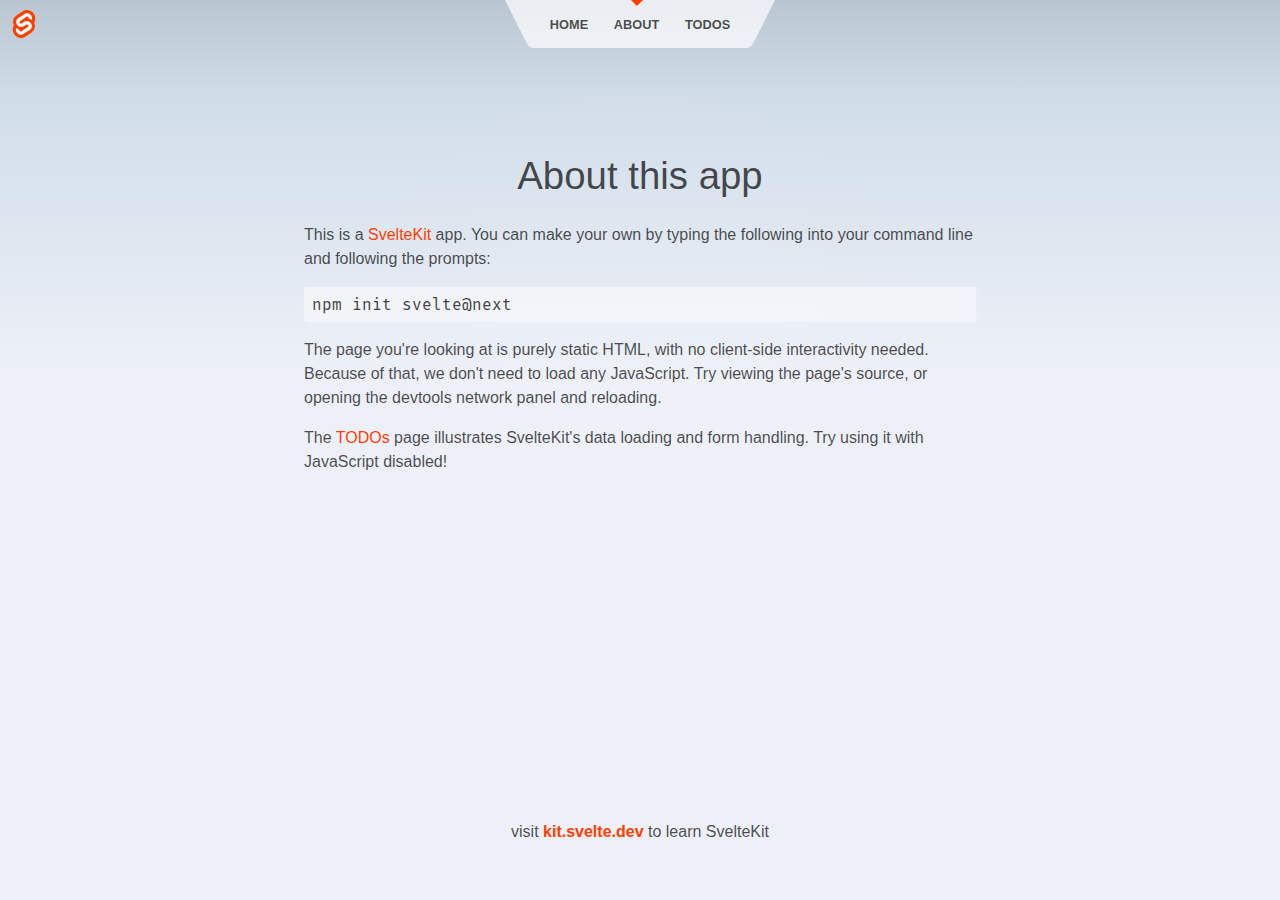
==== about/index.html @ dad06f30 "Experimenting with Svelte.kit static generated site and Contentful" ====
<!DOCTYPE html>
<html lang="en">
	<head>
		<meta charset="utf-8" />
		<link rel="icon" href="/favicon.ico" />
		<meta name="viewport" content="width=device-width, initial-scale=1" />

		<title>About</title>

		

		<link rel="stylesheet" href="/./_app/assets/start-a8cd1609.css">
		<link rel="stylesheet" href="/./_app/assets/pages/$layout.svelte-668ef4e9.css">
		<link rel="stylesheet" href="/./_app/assets/pages/about.svelte-4db5be0d.css">

		
	</head>
	<body>
		<div id="svelte">


<header class="svelte-a57vis"><div class="corner svelte-a57vis"><a href="https://kit.svelte.dev" class="svelte-a57vis"><img src="/_app/assets/svelte-logo.87df40b8.svg" alt="SvelteKit" class="svelte-a57vis"></a></div>

	<nav class="svelte-a57vis"><svg viewBox="0 0 2 3" aria-hidden="true" class="svelte-a57vis"><path d="M0,0 L1,2 C1.5,3 1.5,3 2,3 L2,0 Z" class="svelte-a57vis"></path></svg>
<ul class="svelte-a57vis"><li class="svelte-a57vis"><a sveltekit:prefetch href="/" class="svelte-a57vis">Home</a></li>
	<li class="svelte-a57vis active"><a sveltekit:prefetch href="/about" class="svelte-a57vis">About</a></li>
	<li class="svelte-a57vis"><a sveltekit:prefetch href="/todos" class="svelte-a57vis">Todos</a></li></ul>
<svg viewBox="0 0 2 3" aria-hidden="true" class="svelte-a57vis"><path d="M0,0 L0,3 C0.5,3 0.5,3 1,2 L2,0 Z" class="svelte-a57vis"></path></svg></nav>

	<div class="corner svelte-a57vis"></div>
</header>

<main class="svelte-1izrdc8">

<div class="content svelte-cf77e8"><h1>About this app</h1>

	<p>This is a <a href="https://kit.svelte.dev">SvelteKit</a> app. You can make your own by typing the
following into your command line and following the prompts:
	</p>

	
	<pre>npm init svelte@next</pre>

	<p>The page you&#39;re looking at is purely static HTML, with no client-side interactivity needed.
Because of that, we don&#39;t need to load any JavaScript. Try viewing the page&#39;s source, or opening
the devtools network panel and reloading.
	</p>

	<p>The <a href="/todos">TODOs</a> page illustrates SvelteKit&#39;s data loading and form handling. Try using
it with JavaScript disabled!
	</p>
</div></main>

<footer class="svelte-1izrdc8"><p>visit <a href="https://kit.svelte.dev" class="svelte-1izrdc8">kit.svelte.dev</a> to learn SvelteKit</p>
</footer>



	
</div>
	</body>
</html>
---- _app/assets/start-a8cd1609.css ----
#svelte-announcer.svelte-1j55zn5{position:absolute;left:0;top:0;clip:rect(0 0 0 0);clip-path:inset(50%);overflow:hidden;white-space:nowrap;width:1px;height:1px}
---- _app/assets/pages/$layout.svelte-668ef4e9.css ----
header.svelte-a57vis.svelte-a57vis{display:flex;justify-content:space-between}.corner.svelte-a57vis.svelte-a57vis{width:3em;height:3em}.corner.svelte-a57vis a.svelte-a57vis{display:flex;align-items:center;justify-content:center;width:100%;height:100%}.corner.svelte-a57vis img.svelte-a57vis{width:2em;height:2em;object-fit:contain}nav.svelte-a57vis.svelte-a57vis{display:flex;justify-content:center;--background:rgba(255,255,255,0.7)}svg.svelte-a57vis.svelte-a57vis{width:2em;height:3em;display:block}path.svelte-a57vis.svelte-a57vis{fill:var(--background)}ul.svelte-a57vis.svelte-a57vis{position:relative;padding:0;margin:0;height:3em;display:flex;justify-content:center;align-items:center;list-style:none;background:var(--background);background-size:contain}li.svelte-a57vis.svelte-a57vis{position:relative;height:100%}li.active.svelte-a57vis.svelte-a57vis::before{--size:6px;content:'';width:0;height:0;position:absolute;top:0;left:calc(50% - var(--size));border:var(--size) solid transparent;border-top:var(--size) solid var(--accent-color)}nav.svelte-a57vis a.svelte-a57vis{display:flex;height:100%;align-items:center;padding:0 1em;color:var(--heading-color);font-weight:700;font-size:.8rem;text-transform:uppercase;letter-spacing:10%;text-decoration:none;transition:color .2s linear}a.svelte-a57vis.svelte-a57vis:hover{color:var(--accent-color)}@font-face{font-family:'Fira Mono';font-style:normal;font-display:swap;font-weight:400;src:url(/_app/assets/fira-mono-cyrillic-ext-400-normal.b3140dd3.woff2) format('woff2'),url(/_app/assets/fira-mono-all-400-normal.0d19eb5d.woff) format('woff');unicode-range:U+0460-052F,U+1C80-1C88,U+20B4,U+2DE0-2DFF,U+A640-A69F,U+FE2E-FE2F}@font-face{font-family:'Fira Mono';font-style:normal;font-display:swap;font-weight:400;src:url(/_app/assets/fira-mono-cyrillic-400-normal.046b609f.woff2) format('woff2'),url(/_app/assets/fira-mono-all-400-normal.0d19eb5d.woff) format('woff');unicode-range:U+0400-045F,U+0490-0491,U+04B0-04B1,U+2116}@font-face{font-family:'Fira Mono';font-style:normal;font-display:swap;font-weight:400;src:url(/_app/assets/fira-mono-greek-ext-400-normal.8659ae46.woff2) format('woff2'),url(/_app/assets/fira-mono-all-400-normal.0d19eb5d.woff) format('woff');unicode-range:U+1F00-1FFF}@font-face{font-family:'Fira Mono';font-style:normal;font-display:swap;font-weight:400;src:url(/_app/assets/fira-mono-greek-400-normal.1f8b3a07.woff2) format('woff2'),url(/_app/assets/fira-mono-all-400-normal.0d19eb5d.woff) format('woff');unicode-range:U+0370-03FF}@font-face{font-family:'Fira Mono';font-style:normal;font-display:swap;font-weight:400;src:url(/_app/assets/fira-mono-latin-ext-400-normal.b6331a25.woff2) format('woff2'),url(/_app/assets/fira-mono-all-400-normal.0d19eb5d.woff) format('woff');unicode-range:U+0100-024F,U+0259,U+1E00-1EFF,U+2020,U+20A0-20AB,U+20AD-20CF,U+2113,U+2C60-2C7F,U+A720-A7FF}@font-face{font-family:'Fira Mono';font-style:normal;font-display:swap;font-weight:400;src:url(/_app/assets/fira-mono-latin-400-normal.a2f9dbe8.woff2) format('woff2'),url(/_app/assets/fira-mono-all-400-normal.0d19eb5d.woff) format('woff');unicode-range:U+0000-00FF,U+0131,U+0152-0153,U+02BB-02BC,U+02C6,U+02DA,U+02DC,U+2000-206F,U+2074,U+20AC,U+2122,U+2191,U+2193,U+2212,U+2215,U+FEFF,U+FFFD}:root{font-family:Arial,-apple-system,BlinkMacSystemFont,'Segoe UI',Roboto,Oxygen,Ubuntu,Cantarell,'Open Sans','Helvetica Neue',sans-serif;--font-mono:'Fira Mono',monospace;--pure-white:#ffffff;--primary-color:#b9c6d2;--secondary-color:#d0dde9;--tertiary-color:#edf0f8;--accent-color:#ff3e00;--heading-color:rgba(0, 0, 0, 0.7);--text-color:#444444;--background-without-opacity:rgba(255, 255, 255, 0.7);--column-width:42rem;--column-margin-top:4rem}body{min-height:100vh;margin:0;background-color:var(--primary-color);background:linear-gradient(180deg,var(--primary-color) 0,var(--secondary-color) 10.45%,var(--tertiary-color) 41.35%)}body::before{content:'';width:80vw;height:100vh;position:absolute;top:0;left:10vw;z-index:-1;background:radial-gradient(50% 50% at 50% 50%,var(--pure-white) 0,rgba(255,255,255,0) 100%);opacity:.05}#svelte{min-height:100vh;display:flex;flex-direction:column}h1,h2,p{font-weight:400;color:var(--heading-color)}p{line-height:1.5}a{color:var(--accent-color);text-decoration:none}a:hover{text-decoration:underline}h1{font-size:2rem;margin-bottom:0 0 1em 0;text-align:center}h2{font-size:1rem}pre{font-size:16px;font-family:var(--font-mono);background-color:rgba(255,255,255,.45);border-radius:3px;box-shadow:2px 2px 6px rgb(255 255 255 / 25%);padding:.5em;overflow-x:auto;color:var(--text-color)}button,input{font-size:inherit;font-family:inherit}button:focus:not(:focus-visible){outline:0}@media (min-width:720px){h1{font-size:2.4rem}}main.svelte-1izrdc8.svelte-1izrdc8{flex:1;display:flex;flex-direction:column;padding:1rem;width:100%;max-width:1024px;margin:0 auto;box-sizing:border-box}footer.svelte-1izrdc8.svelte-1izrdc8{display:flex;flex-direction:column;justify-content:center;align-items:center;padding:40px}footer.svelte-1izrdc8 a.svelte-1izrdc8{font-weight:700}@media(min-width:480px){footer.svelte-1izrdc8.svelte-1izrdc8{padding:40px 0}}
---- _app/assets/pages/about.svelte-4db5be0d.css ----
.content.svelte-cf77e8{width:100%;max-width:var(--column-width);margin:var(--column-margin-top) auto 0 auto}
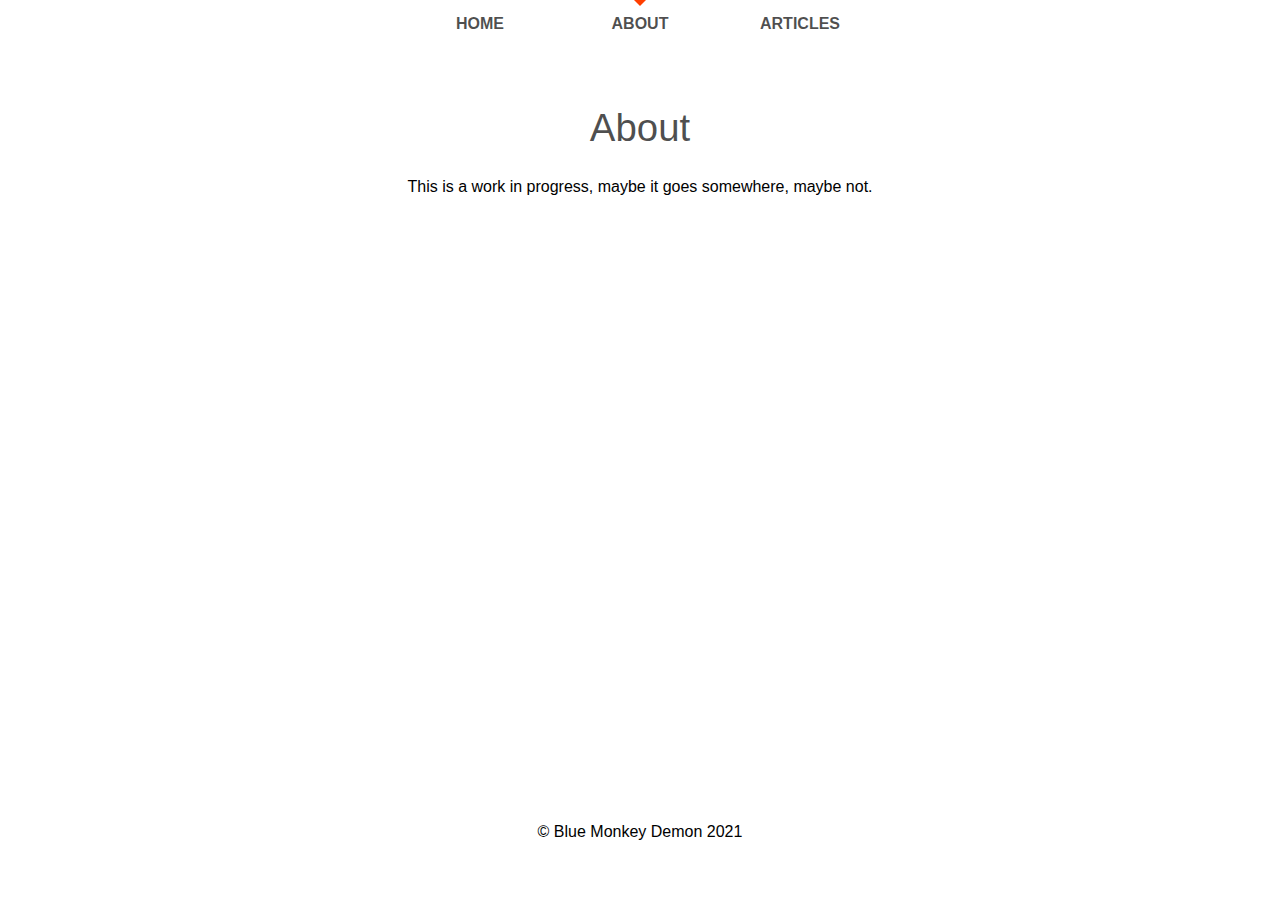
==== commit 0aa056ea: "Version 0.2 Stripped to basics: home, about, articles, article Added markdown support Cleaned up the" ====
--- a/about/index.html
+++ b/about/index.html
@@ -10,8 +10,8 @@
 		
 
 		<link rel="stylesheet" href="/./_app/assets/start-a8cd1609.css">
-		<link rel="stylesheet" href="/./_app/assets/pages/$layout.svelte-668ef4e9.css">
-		<link rel="stylesheet" href="/./_app/assets/pages/about.svelte-4db5be0d.css">
+		<link rel="stylesheet" href="/./_app/assets/pages/$layout.svelte-9fb600cd.css">
+		<link rel="stylesheet" href="/./_app/assets/pages/about.svelte-53d98b3c.css">
 
 		
 	</head>
@@ -19,39 +19,27 @@
 		<div id="svelte">
 
 
-<header class="svelte-a57vis"><div class="corner svelte-a57vis"><a href="https://kit.svelte.dev" class="svelte-a57vis"><img src="/_app/assets/svelte-logo.87df40b8.svg" alt="SvelteKit" class="svelte-a57vis"></a></div>
+<header class="svelte-arhrrf"><div class="corner svelte-arhrrf"></div>
 
-	<nav class="svelte-a57vis"><svg viewBox="0 0 2 3" aria-hidden="true" class="svelte-a57vis"><path d="M0,0 L1,2 C1.5,3 1.5,3 2,3 L2,0 Z" class="svelte-a57vis"></path></svg>
-<ul class="svelte-a57vis"><li class="svelte-a57vis"><a sveltekit:prefetch href="/" class="svelte-a57vis">Home</a></li>
-	<li class="svelte-a57vis active"><a sveltekit:prefetch href="/about" class="svelte-a57vis">About</a></li>
-	<li class="svelte-a57vis"><a sveltekit:prefetch href="/todos" class="svelte-a57vis">Todos</a></li></ul>
-<svg viewBox="0 0 2 3" aria-hidden="true" class="svelte-a57vis"><path d="M0,0 L0,3 C0.5,3 0.5,3 1,2 L2,0 Z" class="svelte-a57vis"></path></svg></nav>
+	<nav class="svelte-arhrrf"><svg viewBox="0 0 2 3" aria-hidden="true" class="svelte-arhrrf"><path d="M0,0 L1,2 C1.5,3 1.5,3 2,3 L2,0 Z" class="svelte-arhrrf"></path></svg>
+<ul class="svelte-arhrrf"><li class="svelte-arhrrf"><a sveltekit:prefetch href="/" class="svelte-arhrrf">Home</a></li>
+	<li class="svelte-arhrrf active"><a sveltekit:prefetch href="/about" class="svelte-arhrrf">About</a></li>
+	<li class="svelte-arhrrf"><a sveltekit:prefetch href="/articles" class="svelte-arhrrf">Articles</a></li></ul>
+<svg viewBox="0 0 2 3" aria-hidden="true" class="svelte-arhrrf"><path d="M0,0 L0,3 C0.5,3 0.5,3 1,2 L2,0 Z" class="svelte-arhrrf"></path></svg></nav>
 
-	<div class="corner svelte-a57vis"></div>
+	<div class="corner svelte-arhrrf"></div>
 </header>
 
-<main class="svelte-1izrdc8">
+<main class="svelte-f5pegm">
 
-<div class="content svelte-cf77e8"><h1>About this app</h1>
+<div class="content svelte-fvnzdj"><h1>About</h1>
 
-	<p>This is a <a href="https://kit.svelte.dev">SvelteKit</a> app. You can make your own by typing the
-following into your command line and following the prompts:
+	<p>This is a work in progress, maybe it goes somewhere, maybe not.
 	</p>
 
-	
-	<pre>npm init svelte@next</pre>
-
-	<p>The page you&#39;re looking at is purely static HTML, with no client-side interactivity needed.
-Because of that, we don&#39;t need to load any JavaScript. Try viewing the page&#39;s source, or opening
-the devtools network panel and reloading.
-	</p>
-
-	<p>The <a href="/todos">TODOs</a> page illustrates SvelteKit&#39;s data loading and form handling. Try using
-it with JavaScript disabled!
-	</p>
 </div></main>
 
-<footer class="svelte-1izrdc8"><p>visit <a href="https://kit.svelte.dev" class="svelte-1izrdc8">kit.svelte.dev</a> to learn SvelteKit</p>
+<footer class="svelte-f5pegm"><p>© Blue Monkey Demon 2021</p>
 </footer>
 
 
--- a/_app/assets/pages/$layout.svelte-9fb600cd.css
+++ b/_app/assets/pages/$layout.svelte-9fb600cd.css
@@ -0,0 +1 @@
+header.svelte-arhrrf.svelte-arhrrf{display:flex;justify-content:space-between}.corner.svelte-arhrrf.svelte-arhrrf{width:3em;height:3em}nav.svelte-arhrrf.svelte-arhrrf{display:flex;justify-content:center;--background:rgba(255,255,255,0.7)}svg.svelte-arhrrf.svelte-arhrrf{width:2em;height:3em;display:block}path.svelte-arhrrf.svelte-arhrrf{fill:var(--background)}ul.svelte-arhrrf.svelte-arhrrf{position:relative;padding:0;margin:0;height:3em;display:flex;justify-content:center;align-items:center;list-style:none;background:var(--background);background-size:contain}li.svelte-arhrrf.svelte-arhrrf{position:relative;height:100%;width:10rem}li.active.svelte-arhrrf.svelte-arhrrf::before{--size:6px;content:'';width:0;height:0;position:absolute;top:0;left:calc(50% - var(--size));border:var(--size) solid transparent;border-top:var(--size) solid var(--accent-color)}nav.svelte-arhrrf a.svelte-arhrrf{display:flex;height:100%;align-items:center;justify-content:center;padding:0 1em;color:var(--heading-color);font-weight:700;font-size:1rem;text-transform:uppercase;letter-spacing:10%;text-decoration:none;transition:color .2s linear}a.svelte-arhrrf.svelte-arhrrf:hover{color:var(--accent-color)}@font-face{font-family:'Fira Mono';font-style:normal;font-display:swap;font-weight:400;src:url(/_app/assets/fira-mono-cyrillic-ext-400-normal.b3140dd3.woff2) format('woff2'),url(/_app/assets/fira-mono-all-400-normal.0d19eb5d.woff) format('woff');unicode-range:U+0460-052F,U+1C80-1C88,U+20B4,U+2DE0-2DFF,U+A640-A69F,U+FE2E-FE2F}@font-face{font-family:'Fira Mono';font-style:normal;font-display:swap;font-weight:400;src:url(/_app/assets/fira-mono-cyrillic-400-normal.046b609f.woff2) format('woff2'),url(/_app/assets/fira-mono-all-400-normal.0d19eb5d.woff) format('woff');unicode-range:U+0400-045F,U+0490-0491,U+04B0-04B1,U+2116}@font-face{font-family:'Fira Mono';font-style:normal;font-display:swap;font-weight:400;src:url(/_app/assets/fira-mono-greek-ext-400-normal.8659ae46.woff2) format('woff2'),url(/_app/assets/fira-mono-all-400-normal.0d19eb5d.woff) format('woff');unicode-range:U+1F00-1FFF}@font-face{font-family:'Fira Mono';font-style:normal;font-display:swap;font-weight:400;src:url(/_app/assets/fira-mono-greek-400-normal.1f8b3a07.woff2) format('woff2'),url(/_app/assets/fira-mono-all-400-normal.0d19eb5d.woff) format('woff');unicode-range:U+0370-03FF}@font-face{font-family:'Fira Mono';font-style:normal;font-display:swap;font-weight:400;src:url(/_app/assets/fira-mono-latin-ext-400-normal.b6331a25.woff2) format('woff2'),url(/_app/assets/fira-mono-all-400-normal.0d19eb5d.woff) format('woff');unicode-range:U+0100-024F,U+0259,U+1E00-1EFF,U+2020,U+20A0-20AB,U+20AD-20CF,U+2113,U+2C60-2C7F,U+A720-A7FF}@font-face{font-family:'Fira Mono';font-style:normal;font-display:swap;font-weight:400;src:url(/_app/assets/fira-mono-latin-400-normal.a2f9dbe8.woff2) format('woff2'),url(/_app/assets/fira-mono-all-400-normal.0d19eb5d.woff) format('woff');unicode-range:U+0000-00FF,U+0131,U+0152-0153,U+02BB-02BC,U+02C6,U+02DA,U+02DC,U+2000-206F,U+2074,U+20AC,U+2122,U+2191,U+2193,U+2212,U+2215,U+FEFF,U+FFFD}:root{font-family:Arial,-apple-system,BlinkMacSystemFont,'Segoe UI',Roboto,Oxygen,Ubuntu,Cantarell,'Open Sans','Helvetica Neue',sans-serif;--font-mono:'Fira Mono',monospace;--pure-white:#ffffff;--primary-color:#ffffff;--secondary-color:#ffffff;--tertiary-color:#ffffff;--accent-color:#ff3e00;--search-color:#f1f1f1;--text-primary:#000000;--text-secondary:#ffffff;--heading-color:rgba(0, 0, 0, 0.7);--text-color:#444444;--background-without-opacity:rgba(255, 255, 255, 0.7);--column-width:42rem;--column-margin-top:1rem}body{min-height:100vh;margin:0;background-color:var(--primary-color);background:linear-gradient(180deg,var(--primary-color) 0,var(--secondary-color) 10.45%,var(--tertiary-color) 41.35%)}body::before{content:'';width:80vw;height:100vh;position:absolute;top:0;left:10vw;z-index:-1;background:radial-gradient(50% 50% at 50% 50%,var(--pure-white) 0,rgba(255,255,255,0) 100%);opacity:.05}#svelte{min-height:100vh;display:flex;flex-direction:column}h1,h2{font-weight:400;color:var(--heading-color)}p{line-height:1.5}a{color:var(--accent-color);text-decoration:none}a:hover{text-decoration:underline}h1{font-size:2rem;margin-bottom:0 0 1em 0;text-align:center}h2{font-size:1rem}pre{font-size:16px;font-family:var(--font-mono);background-color:rgba(255,255,255,.45);border-radius:3px;box-shadow:2px 2px 6px rgb(255 255 255 / 25%);padding:.5em;overflow-x:auto;color:var(--text-color)}button,input{font-size:inherit;font-family:inherit}button:focus:not(:focus-visible){outline:0}@media (min-width:720px){h1{font-size:2.4rem}}main.svelte-f5pegm{flex:1;display:flex;flex-direction:column;padding:1rem;width:100%;max-width:1024px;margin:0 auto;box-sizing:border-box}footer.svelte-f5pegm{display:flex;flex-direction:column;justify-content:center;align-items:center;padding:40px}@media(min-width:480px){footer.svelte-f5pegm{padding:40px 0}}--- a/_app/assets/pages/about.svelte-53d98b3c.css
+++ b/_app/assets/pages/about.svelte-53d98b3c.css
@@ -0,0 +1 @@
+.content.svelte-fvnzdj{width:100%;max-width:var(--column-width);margin:var(--column-margin-top) auto 0 auto;text-align:center}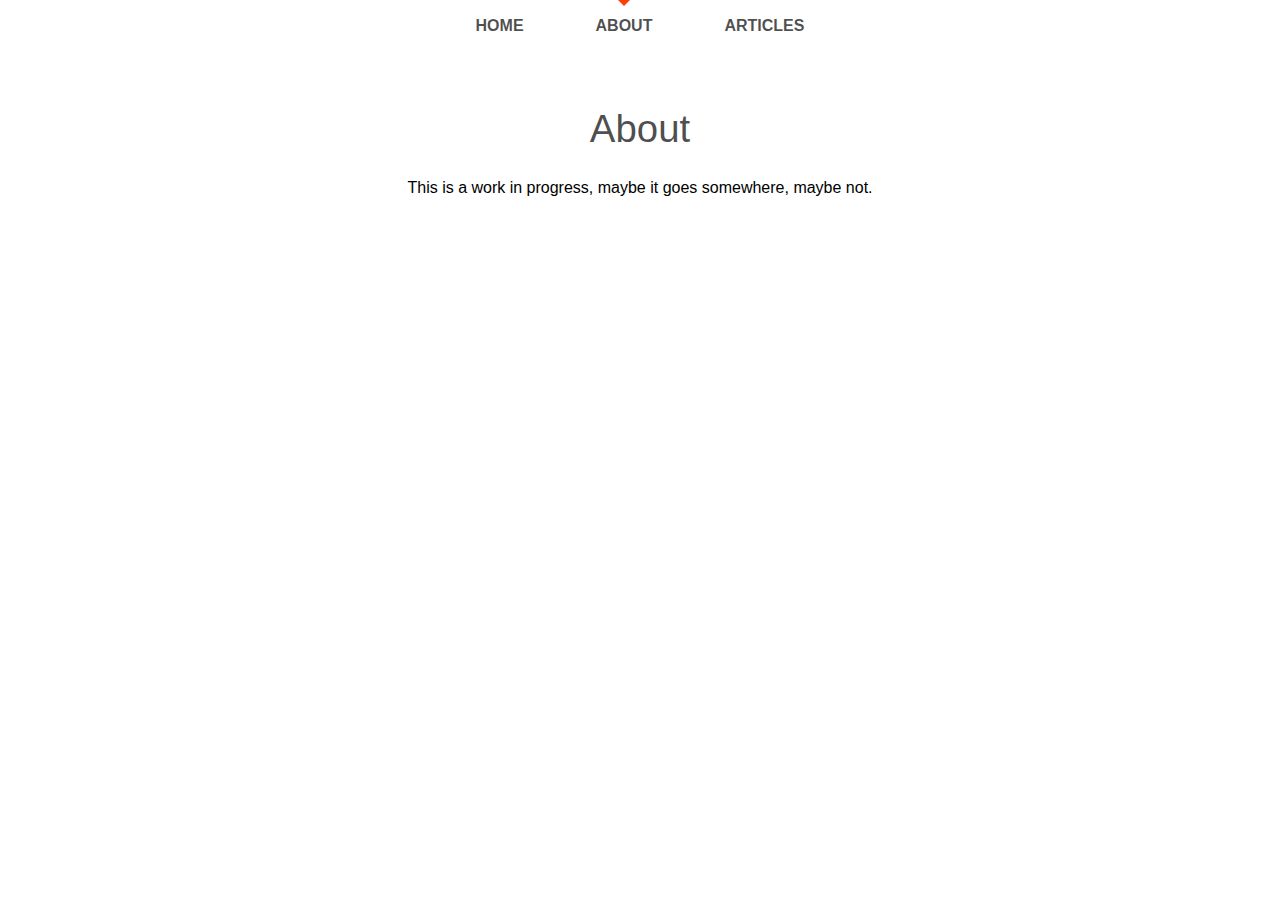
==== commit f87028de: "Version 0.3 New landing page and meny bar is now responsive" ====
--- a/about/index.html
+++ b/about/index.html
@@ -10,7 +10,7 @@
 		
 
 		<link rel="stylesheet" href="/./_app/assets/start-a8cd1609.css">
-		<link rel="stylesheet" href="/./_app/assets/pages/$layout.svelte-9fb600cd.css">
+		<link rel="stylesheet" href="/./_app/assets/pages/$layout.svelte-06929b48.css">
 		<link rel="stylesheet" href="/./_app/assets/pages/about.svelte-53d98b3c.css">
 
 		
@@ -19,15 +19,12 @@
 		<div id="svelte">
 
 
-<header class="svelte-arhrrf"><div class="corner svelte-arhrrf"></div>
+<header class="svelte-1u3146"><nav class="svelte-cbmhcw"><span class="icon-button svelte-cbmhcw"><img class="icon svelte-cbmhcw" src="/_app/assets/menu-icon.c901140d.svg" alt="menu icon"></span>
+    <ul class="navbar-nav svelte-cbmhcw"><li class="nav-item svelte-agmwuc"><a sveltekit:prefetch href="/" class="svelte-agmwuc">home</a></li>
+<li class="nav-item svelte-agmwuc active"><a sveltekit:prefetch href="/about" class="svelte-agmwuc">about</a></li>
+<li class="nav-item svelte-agmwuc"><a sveltekit:prefetch href="/articles" class="svelte-agmwuc">articles</a></li></ul>
+</nav>
 
-	<nav class="svelte-arhrrf"><svg viewBox="0 0 2 3" aria-hidden="true" class="svelte-arhrrf"><path d="M0,0 L1,2 C1.5,3 1.5,3 2,3 L2,0 Z" class="svelte-arhrrf"></path></svg>
-<ul class="svelte-arhrrf"><li class="svelte-arhrrf"><a sveltekit:prefetch href="/" class="svelte-arhrrf">Home</a></li>
-	<li class="svelte-arhrrf active"><a sveltekit:prefetch href="/about" class="svelte-arhrrf">About</a></li>
-	<li class="svelte-arhrrf"><a sveltekit:prefetch href="/articles" class="svelte-arhrrf">Articles</a></li></ul>
-<svg viewBox="0 0 2 3" aria-hidden="true" class="svelte-arhrrf"><path d="M0,0 L0,3 C0.5,3 0.5,3 1,2 L2,0 Z" class="svelte-arhrrf"></path></svg></nav>
-
-	<div class="corner svelte-arhrrf"></div>
 </header>
 
 <main class="svelte-f5pegm">
@@ -39,8 +36,7 @@
 
 </div></main>
 
-<footer class="svelte-f5pegm"><p>© Blue Monkey Demon 2021</p>
-</footer>
+<footer class="svelte-f5pegm"></footer>
 
 
 
--- a/_app/assets/pages/$layout.svelte-06929b48.css
+++ b/_app/assets/pages/$layout.svelte-06929b48.css
@@ -0,0 +1 @@
+ul.svelte-cbmhcw{list-style:none;margin:0;padding:0}nav.svelte-cbmhcw{display:flex;justify-content:center;background-color:var(--bg-primary);height:3.052rem;padding:0 1rem;border-bottom:var(--bg-secondary)}.navbar-nav.svelte-cbmhcw{max-width:100%;height:100%;display:flex;justify-content:flex-end}.icon-button.svelte-cbmhcw{display:none}@media(max-width:600px){nav.svelte-cbmhcw{padding:0}.icon-button.svelte-cbmhcw{padding:5px;margin:2px;display:flex;align-items:center;justify-content:center;transition:filter .3s}.icon.svelte-cbmhcw{height:32px;width:32px;transform:rotate(90deg)}.navbar-nav.svelte-cbmhcw{display:none;height:unset}.drop-down.svelte-cbmhcw{display:flex;flex-direction:column;position:absolute;top:3.052rem;right:0;background-color:var(--bg-primary);padding:0;overflow:hidden;font-size:1rem;font-weight:400;z-index:10;cursor:pointer;min-width:10rem}}.nav-item.svelte-agmwuc{display:flex;align-items:center;justify-content:center;cursor:pointer;padding:2px 20px}li.svelte-agmwuc{position:relative;height:100%}li.active.svelte-agmwuc::before{--size:6px;content:'';width:0;height:0;position:absolute;top:0;left:calc(50% - var(--size));border:var(--size) solid transparent;border-top:var(--size) solid var(--accent-color)}a.svelte-agmwuc{display:flex;height:100%;align-items:center;justify-content:center;padding:.5rem 1em;color:var(--heading-color);font-weight:700;font-size:1rem;text-transform:uppercase;letter-spacing:10%;text-decoration:none;transition:color .2s linear}a.svelte-agmwuc:hover{color:var(--accent-color)}@media(max-width:600px){li.active.svelte-agmwuc::before{top:50%;right:0;left:unset;transform:rotate(90deg) translate(-50%,0)}li.active.svelte-agmwuc{background:#f1f1f1}}.menu-item.svelte-14hcc9b{height:2.5rem;display:flex;align-items:center;transition:background .4s;padding:.5rem}.menu-item.svelte-14hcc9b:hover{background-color:#f0f0f0}header.svelte-1u3146{display:flex;justify-content:center}@media(max-width:600px){header.svelte-1u3146{justify-content:flex-end}}@font-face{font-family:'Fira Mono';font-style:normal;font-display:swap;font-weight:400;src:url(/_app/assets/fira-mono-cyrillic-ext-400-normal.b3140dd3.woff2) format('woff2'),url(/_app/assets/fira-mono-all-400-normal.0d19eb5d.woff) format('woff');unicode-range:U+0460-052F,U+1C80-1C88,U+20B4,U+2DE0-2DFF,U+A640-A69F,U+FE2E-FE2F}@font-face{font-family:'Fira Mono';font-style:normal;font-display:swap;font-weight:400;src:url(/_app/assets/fira-mono-cyrillic-400-normal.046b609f.woff2) format('woff2'),url(/_app/assets/fira-mono-all-400-normal.0d19eb5d.woff) format('woff');unicode-range:U+0400-045F,U+0490-0491,U+04B0-04B1,U+2116}@font-face{font-family:'Fira Mono';font-style:normal;font-display:swap;font-weight:400;src:url(/_app/assets/fira-mono-greek-ext-400-normal.8659ae46.woff2) format('woff2'),url(/_app/assets/fira-mono-all-400-normal.0d19eb5d.woff) format('woff');unicode-range:U+1F00-1FFF}@font-face{font-family:'Fira Mono';font-style:normal;font-display:swap;font-weight:400;src:url(/_app/assets/fira-mono-greek-400-normal.1f8b3a07.woff2) format('woff2'),url(/_app/assets/fira-mono-all-400-normal.0d19eb5d.woff) format('woff');unicode-range:U+0370-03FF}@font-face{font-family:'Fira Mono';font-style:normal;font-display:swap;font-weight:400;src:url(/_app/assets/fira-mono-latin-ext-400-normal.b6331a25.woff2) format('woff2'),url(/_app/assets/fira-mono-all-400-normal.0d19eb5d.woff) format('woff');unicode-range:U+0100-024F,U+0259,U+1E00-1EFF,U+2020,U+20A0-20AB,U+20AD-20CF,U+2113,U+2C60-2C7F,U+A720-A7FF}@font-face{font-family:'Fira Mono';font-style:normal;font-display:swap;font-weight:400;src:url(/_app/assets/fira-mono-latin-400-normal.a2f9dbe8.woff2) format('woff2'),url(/_app/assets/fira-mono-all-400-normal.0d19eb5d.woff) format('woff');unicode-range:U+0000-00FF,U+0131,U+0152-0153,U+02BB-02BC,U+02C6,U+02DA,U+02DC,U+2000-206F,U+2074,U+20AC,U+2122,U+2191,U+2193,U+2212,U+2215,U+FEFF,U+FFFD}:root{font-family:Arial,-apple-system,BlinkMacSystemFont,'Segoe UI',Roboto,Oxygen,Ubuntu,Cantarell,'Open Sans','Helvetica Neue',sans-serif;--font-mono:'Fira Mono',monospace;--pure-white:#ffffff;--bg-primary:#ffffff;--primary-color:#ffffff;--secondary-color:#ffffff;--tertiary-color:#ffffff;--accent-color:#ff3e00;--search-color:#f1f1f1;--text-primary:#000000;--text-secondary:#ffffff;--heading-color:rgba(0, 0, 0, 0.7);--text-color:#444444;--background-without-opacity:rgba(255, 255, 255, 0.7);--column-width:42rem;--column-margin-top:1rem}body{min-height:100vh;margin:0;background-color:var(--primary-color);background:linear-gradient(180deg,var(--primary-color) 0,var(--secondary-color) 10.45%,var(--tertiary-color) 41.35%)}body::before{content:'';width:80vw;height:100vh;position:absolute;top:0;left:10vw;z-index:-1;background:radial-gradient(50% 50% at 50% 50%,var(--pure-white) 0,rgba(255,255,255,0) 100%);opacity:.05}#svelte{min-height:100vh;display:flex;flex-direction:column}h1,h2{font-weight:400;color:var(--heading-color)}p{line-height:1.5}a{color:var(--accent-color);text-decoration:none}a:hover{text-decoration:underline}h1{font-size:2rem;margin-bottom:0 0 1em 0;text-align:center}h2{font-size:1rem}pre{font-size:16px;font-family:var(--font-mono);background-color:rgba(255,255,255,.45);border-radius:3px;box-shadow:2px 2px 6px rgb(255 255 255 / 25%);padding:.5em;overflow-x:auto;color:var(--text-color)}button,input{font-size:inherit;font-family:inherit}button:focus:not(:focus-visible){outline:0}@media (min-width:720px){h1{font-size:2.4rem}}main.svelte-f5pegm{flex:1;display:flex;flex-direction:column;padding:1rem;width:100%;max-width:1024px;margin:0 auto;box-sizing:border-box}footer.svelte-f5pegm{display:flex;flex-direction:column;justify-content:center;align-items:center;padding:40px}@media(min-width:480px){footer.svelte-f5pegm{padding:40px 0}}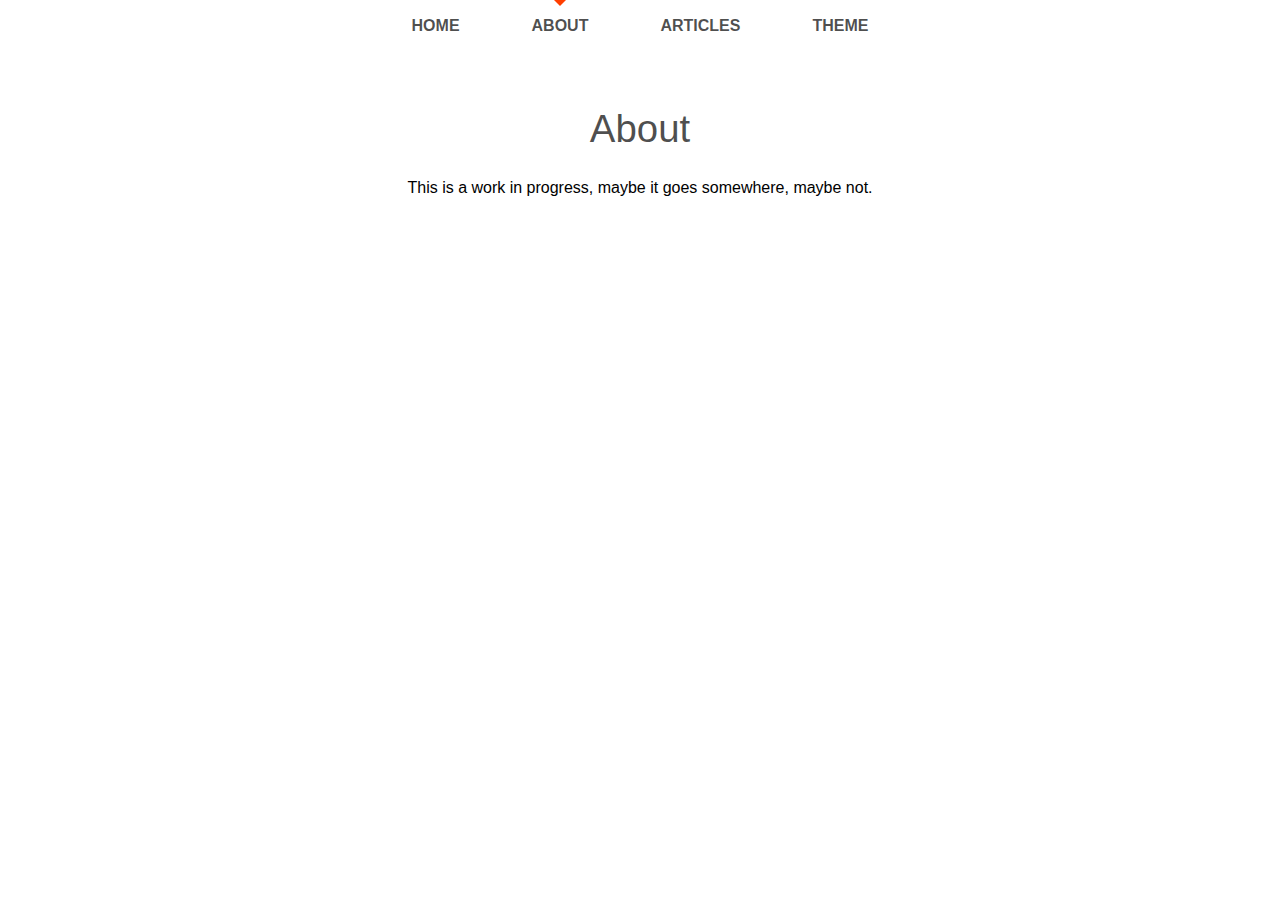
==== commit 28c97f64: "Add theme switcher to menu & small css changes" ====
--- a/about/index.html
+++ b/about/index.html
@@ -10,7 +10,7 @@
 		
 
 		<link rel="stylesheet" href="/./_app/assets/start-a8cd1609.css">
-		<link rel="stylesheet" href="/./_app/assets/pages/$layout.svelte-06929b48.css">
+		<link rel="stylesheet" href="/./_app/assets/pages/$layout.svelte-797f38ed.css">
 		<link rel="stylesheet" href="/./_app/assets/pages/about.svelte-53d98b3c.css">
 
 		
@@ -22,7 +22,8 @@
 <header class="svelte-1u3146"><nav class="svelte-cbmhcw"><span class="icon-button svelte-cbmhcw"><img class="icon svelte-cbmhcw" src="/_app/assets/menu-icon.c901140d.svg" alt="menu icon"></span>
     <ul class="navbar-nav svelte-cbmhcw"><li class="nav-item svelte-agmwuc"><a sveltekit:prefetch href="/" class="svelte-agmwuc">home</a></li>
 <li class="nav-item svelte-agmwuc active"><a sveltekit:prefetch href="/about" class="svelte-agmwuc">about</a></li>
-<li class="nav-item svelte-agmwuc"><a sveltekit:prefetch href="/articles" class="svelte-agmwuc">articles</a></li></ul>
+<li class="nav-item svelte-agmwuc"><a sveltekit:prefetch href="/articles" class="svelte-agmwuc">articles</a></li>
+<li class="nav-item svelte-agmwuc"><a sveltekit:prefetch class="svelte-agmwuc">theme</a></li></ul>
 </nav>
 
 </header>
--- a/_app/assets/pages/$layout.svelte-797f38ed.css
+++ b/_app/assets/pages/$layout.svelte-797f38ed.css
@@ -0,0 +1 @@
+ul.svelte-cbmhcw{list-style:none;margin:0;padding:0}nav.svelte-cbmhcw{display:flex;justify-content:center;background-color:var(--bg-primary);height:3.052rem;padding:0 1rem;border-bottom:var(--bg-secondary)}.navbar-nav.svelte-cbmhcw{max-width:100%;height:100%;display:flex;justify-content:flex-end}.icon-button.svelte-cbmhcw{display:none}@media(max-width:600px){nav.svelte-cbmhcw{padding:0}.icon-button.svelte-cbmhcw{padding:5px;margin:2px;display:flex;align-items:center;justify-content:center;transition:filter .3s}.icon.svelte-cbmhcw{height:32px;width:32px;transform:rotate(90deg)}.navbar-nav.svelte-cbmhcw{display:none;height:unset}.drop-down.svelte-cbmhcw{display:flex;flex-direction:column;position:absolute;top:3.052rem;right:0;background-color:var(--bg-primary);padding:0;overflow:hidden;font-size:1rem;font-weight:400;z-index:10;cursor:pointer;min-width:10rem}}.nav-item.svelte-agmwuc{display:flex;align-items:center;justify-content:center;cursor:pointer;padding:2px 20px}li.svelte-agmwuc{position:relative;height:100%}li.active.svelte-agmwuc::before{--size:6px;content:'';width:0;height:0;position:absolute;top:0;left:calc(50% - var(--size));border:var(--size) solid transparent;border-top:var(--size) solid var(--accent-color)}a.svelte-agmwuc{display:flex;height:100%;align-items:center;justify-content:center;padding:.5rem 1em;color:var(--heading-color);font-weight:700;font-size:1rem;text-transform:uppercase;letter-spacing:10%;text-decoration:none;transition:color .2s linear}a.svelte-agmwuc:hover{color:var(--accent-color)}@media(max-width:600px){li.active.svelte-agmwuc::before{top:50%;right:0;left:unset;transform:rotate(90deg) translate(-50%,0)}li.active.svelte-agmwuc{background:#f1f1f1}}.menu-item.svelte-14hcc9b{height:2.5rem;display:flex;align-items:center;transition:background .4s;padding:.5rem}.menu-item.svelte-14hcc9b:hover{background-color:#f0f0f0}header.svelte-1u3146{display:flex;justify-content:center}@media(max-width:600px){header.svelte-1u3146{justify-content:flex-end}}@font-face{font-family:'Fira Mono';font-style:normal;font-display:swap;font-weight:400;src:url(/_app/assets/fira-mono-cyrillic-ext-400-normal.b3140dd3.woff2) format('woff2'),url(/_app/assets/fira-mono-all-400-normal.0d19eb5d.woff) format('woff');unicode-range:U+0460-052F,U+1C80-1C88,U+20B4,U+2DE0-2DFF,U+A640-A69F,U+FE2E-FE2F}@font-face{font-family:'Fira Mono';font-style:normal;font-display:swap;font-weight:400;src:url(/_app/assets/fira-mono-cyrillic-400-normal.046b609f.woff2) format('woff2'),url(/_app/assets/fira-mono-all-400-normal.0d19eb5d.woff) format('woff');unicode-range:U+0400-045F,U+0490-0491,U+04B0-04B1,U+2116}@font-face{font-family:'Fira Mono';font-style:normal;font-display:swap;font-weight:400;src:url(/_app/assets/fira-mono-greek-ext-400-normal.8659ae46.woff2) format('woff2'),url(/_app/assets/fira-mono-all-400-normal.0d19eb5d.woff) format('woff');unicode-range:U+1F00-1FFF}@font-face{font-family:'Fira Mono';font-style:normal;font-display:swap;font-weight:400;src:url(/_app/assets/fira-mono-greek-400-normal.1f8b3a07.woff2) format('woff2'),url(/_app/assets/fira-mono-all-400-normal.0d19eb5d.woff) format('woff');unicode-range:U+0370-03FF}@font-face{font-family:'Fira Mono';font-style:normal;font-display:swap;font-weight:400;src:url(/_app/assets/fira-mono-latin-ext-400-normal.b6331a25.woff2) format('woff2'),url(/_app/assets/fira-mono-all-400-normal.0d19eb5d.woff) format('woff');unicode-range:U+0100-024F,U+0259,U+1E00-1EFF,U+2020,U+20A0-20AB,U+20AD-20CF,U+2113,U+2C60-2C7F,U+A720-A7FF}@font-face{font-family:'Fira Mono';font-style:normal;font-display:swap;font-weight:400;src:url(/_app/assets/fira-mono-latin-400-normal.a2f9dbe8.woff2) format('woff2'),url(/_app/assets/fira-mono-all-400-normal.0d19eb5d.woff) format('woff');unicode-range:U+0000-00FF,U+0131,U+0152-0153,U+02BB-02BC,U+02C6,U+02DA,U+02DC,U+2000-206F,U+2074,U+20AC,U+2122,U+2191,U+2193,U+2212,U+2215,U+FEFF,U+FFFD}:root{font-family:Arial,-apple-system,BlinkMacSystemFont,'Segoe UI',Roboto,Oxygen,Ubuntu,Cantarell,'Open Sans','Helvetica Neue',sans-serif;--font-mono:'Fira Mono',monospace;--pure-white:#ffffff;--bg-primary:#ffffff;--primary-color:#ffffff;--secondary-color:#ffffff;--tertiary-color:#ffffff;--accent-color:#ff3e00;--search-color:#f1f1f1;--highlight-color:#f1f1f1;--text-primary:#000000;--text-secondary:#ffffff;--heading-color:rgba(0, 0, 0, 0.7);--text-color:#444444;--background-without-opacity:rgba(255, 255, 255, 0.7);--column-width:42rem;--column-margin-top:1rem}body{min-height:100vh;margin:0;background:var(--bg-primary);color:var(--text-primary)}#svelte{min-height:100vh;display:flex;flex-direction:column}h1,h2{font-weight:400;color:var(--heading-color)}p{line-height:1.5}a{color:var(--accent-color);text-decoration:none}a:hover{text-decoration:underline}h1{font-size:2rem;margin-bottom:0 0 1em 0;text-align:center}h2{font-size:1rem}pre{font-size:16px;font-family:var(--font-mono);background-color:rgba(255,255,255,.45);border-radius:3px;box-shadow:2px 2px 6px rgb(255 255 255 / 25%);padding:.5em;overflow-x:auto;color:var(--text-color)}button,input{font-size:inherit;font-family:inherit}button:focus:not(:focus-visible){outline:0}:root{--gray0:#f8f8f8;--gray1:#e1e1e1;--gray2:#b2becd;--gray3:#6c7983;--gray4:#454e56;--gray5:#2a2e35;--gray6:#12181b;--blue:#0084a5;--purple:#a82dd1;--yellow:#fff565}.light{--bg-primary:var(--gray0);--bg-nav:linear-gradient(to right, var(--gray1), var(--gray3));--bg-dropdown:var(--gray0);--text-primary:var(--gray6);--text-secondary:var(--gray0);--heading-color:var(--gray6);--border-color:var(--blue);--bg-solar:var(--yellow);--search-color:var(--gray1);--highlight-color:var(--gray1)}.dark{--bg-primary:var(--gray5);--bg-nav:linear-gradient(to right, var(--gray5), var(--gray6));--bg-dropdown:var(--gray6);--text-primary:var(--gray0);--text-secondary:var(--gray6);--heading-color:var(--gray0);--border-color:var(--purple);--bg-solar:var(--blue);--search-color:var(--gray1);--highlight-color:var(--gray6)}.solar{--gray0:#fbffd4;--gray1:#f7f8d0;--gray2:#b6f880;--gray3:#5ec72d;--gray4:#3ea565;--gray5:#005368;--gray6:#003d4c}@media (min-width:720px){h1{font-size:2.4rem}}main.svelte-f5pegm{flex:1;display:flex;flex-direction:column;padding:1rem;width:100%;max-width:1024px;margin:0 auto;box-sizing:border-box}footer.svelte-f5pegm{display:flex;flex-direction:column;justify-content:center;align-items:center;padding:40px}@media(min-width:480px){footer.svelte-f5pegm{padding:40px 0}}